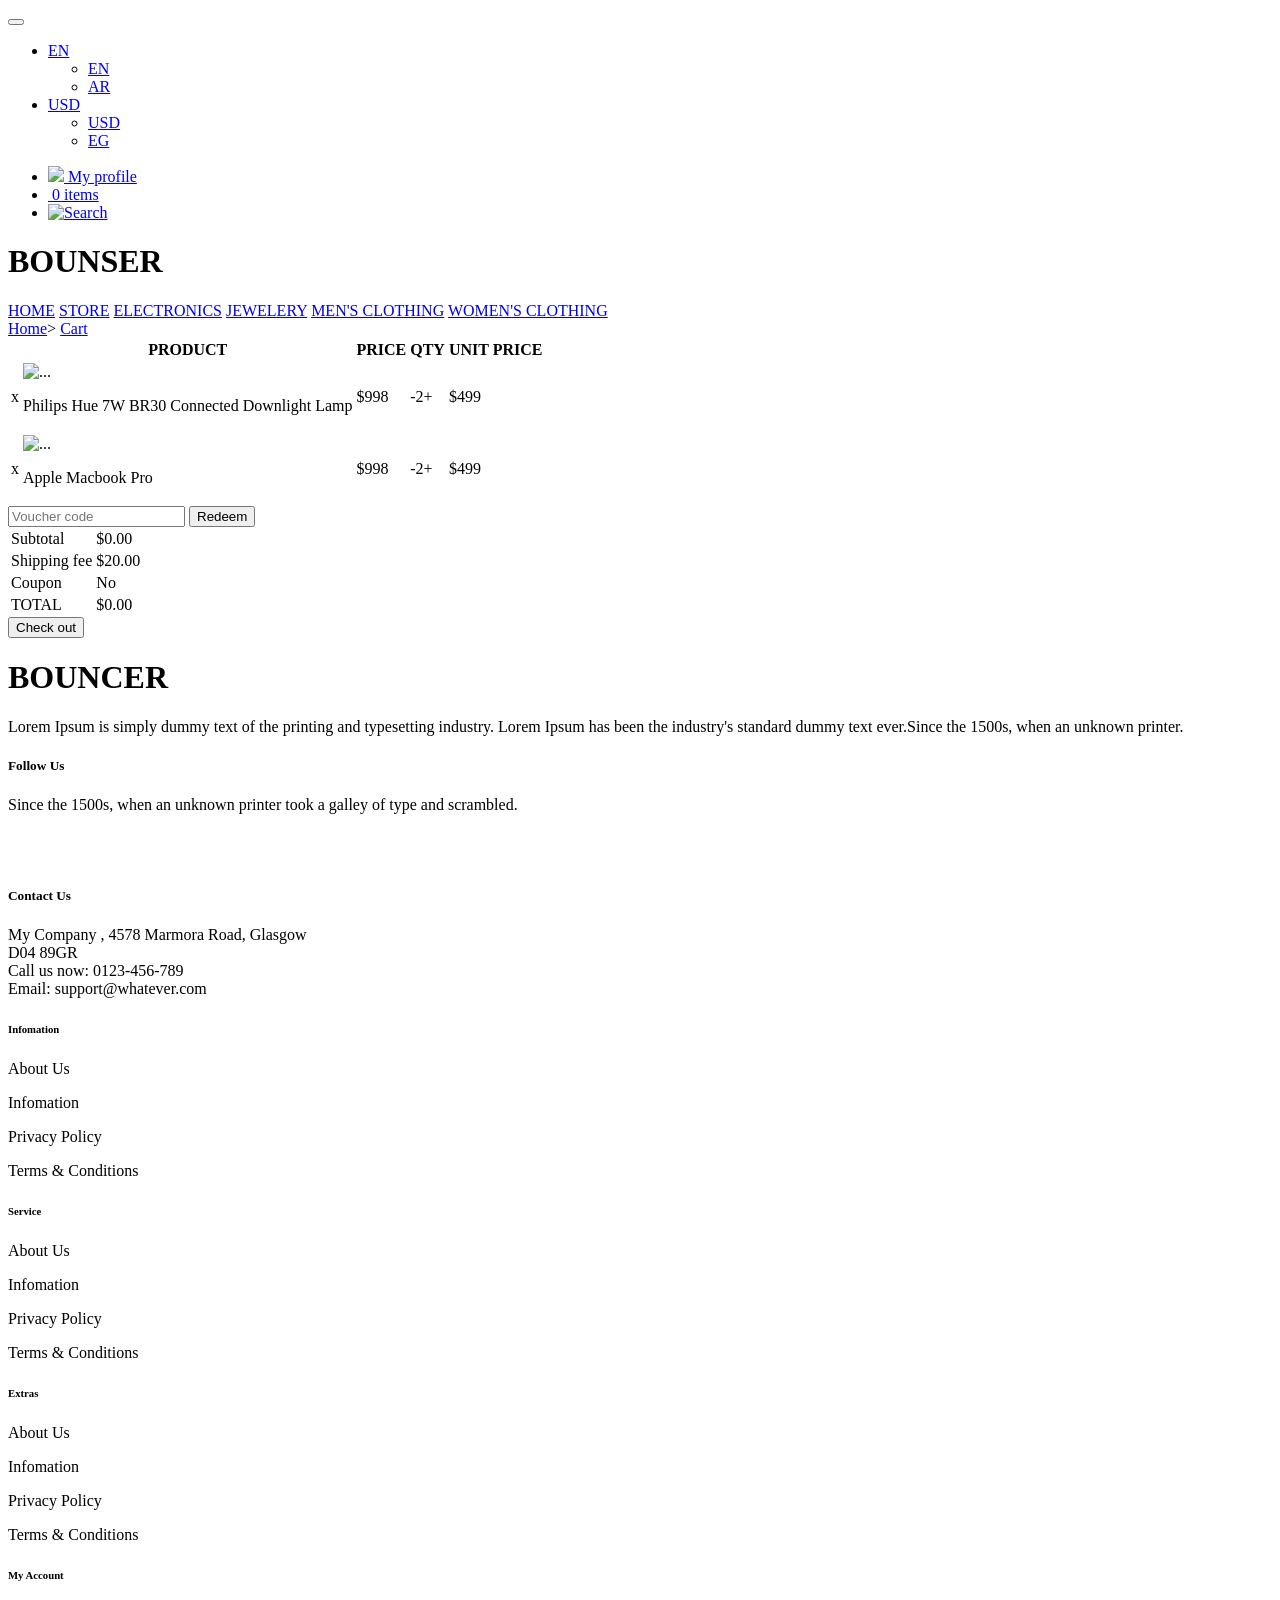
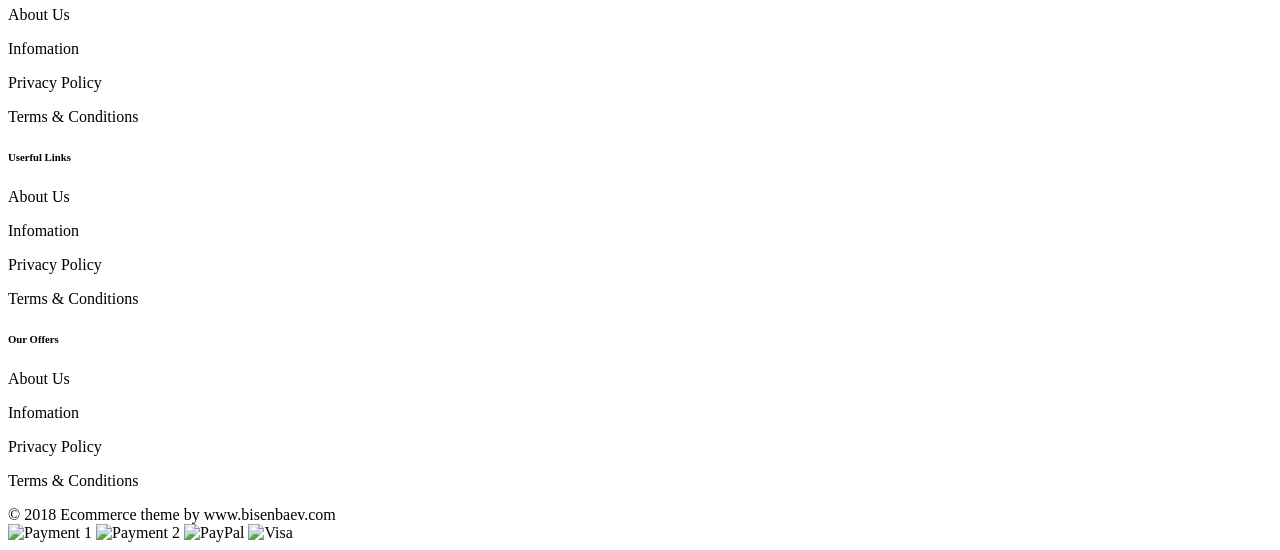
==== cart.html @ e5ea3b51 "Update cart.html" ====
<!DOCTYPE html>
<html lang="en">
  <head>
    <meta charset="UTF-8" />
    <meta name="viewport" content="width=device-width, initial-scale=1.0" />
    <title>cart</title>
    <link rel="stylesheet" href="css/bootstrap.min.css" />
    <link rel="stylesheet" href="js/bootstrap.min.js" />
    <link rel="stylesheet" href="cart.css" />
  </head>
  <body>
    <nav class="navbar navbar-expand-lg navbar-light bg-light">
      <div class="container">
          <button class="navbar-toggler" type="button" data-bs-toggle="collapse" data-bs-target="#navbarSupportedContent" aria-controls="navbarSupportedContent" aria-expanded="false" aria-label="Toggle navigation">
              <span class="navbar-toggler-icon"></span>
          </button>
          <div class="collapse navbar-collapse" id="navbarSupportedContent">
              <ul class="navbar-nav">
                <li class="nav-item dropdown">
                  <a class="nav-link dropdown-toggle" href="#" id="navbarDropdown1" role="button" data-bs-toggle="dropdown" aria-expanded="false">
                      <span id="selected-lang">EN</span>
                  </a>
                  <ul class="dropdown-menu" aria-labelledby="navbarDropdown1">
                      <li><a class="dropdown-item lang-option" href="#" data-value="EN">EN</a></li>
                      <li><a class="dropdown-item lang-option" href="#" data-value="AR">AR</a></li>
                  </ul>
              </li>
              
              <li class="nav-item dropdown">
                  <a class="nav-link dropdown-toggle" href="#" id="navbarDropdown2" role="button" data-bs-toggle="dropdown" aria-expanded="false">
                      <span id="selected-currency">USD</span>
                  </a>
                  <ul class="dropdown-menu" aria-labelledby="navbarDropdown2">
                      <li><a class="dropdown-item currency-option" href="#" data-value="USD">USD</a></li>
                      <li><a class="dropdown-item currency-option" href="#" data-value="EG">EG</a></li>
                  </ul>
              </li>
              
              </ul>
  
              <ul class="navbar-nav ms-auto">
                  <li class="nav-item profile">
                      <a class="nav-link d-flex align-items-center txt" href="#"><img src="assets/profile_close_2.svg"> My profile</a>
                  </li>
                  <li class="nav-item profile">
                    <a class="nav-link cart-link txt" href="#"><img src="assets/bag_3.svg" alt=""><span class="cart-count"> 0 items</span></a>
                </li>
                
                  <li class="nav-item profile">
                    <a class="nav-link" href="#" id="searchIcon">
                        <img src="assets/search-icon.svg" alt="Search">
                    </a>
                  </li>
                
                  <li class="nav-item" id="searchContainer" style="display: none;">
                    <input type="text" id="searchInput" placeholder="Enter product name">
                    <a href="#" id="closeSearch">&times;</a>
                  </li>
                
                
              </ul>
          </div>
      </div>
  </nav>
  
  
        <header>
          <h1>BOUNSER</h1>
          <div>
          <a href="index.html" class="link home-link">HOME</a>
          <a href="products.html"class="link" target="_blank">STORE</a>
          <a href="products.html"class="link">ELECTRONICS</a>
          <a href="products.html"class="link">JEWELERY</a>
          <a href="products.html"class="link">MEN'S CLOTHING</a>
          <a href="products.html"class="link">WOMEN'S CLOTHING</a>
          </div>
        </header>

    <section class="homeAcc">
      <a href="index.html">Home</a><span>></span> <a href="cart.html" class="c">Cart</a>
      <!-- <p>Beat Solo2 on Ear Headphones - Black</p> -->
    </section>

    <section class="cart container">
      <table>
        <tr>
          <td></td>
          <th>PRODUCT</th>
          <th>PRICE</th>
          <th>QTY</th>
          <th>UNIT PRICE</th>
        </tr>
        <tr>
          <td class="x">x</td>
          <td>
            <div class="pro1"><div class="card mb-3">
                <div class="row g-0">
                  <div class="col-md-4">
                    <img src="assets/Rectangle 5.png" class="img-fluid rounded-start" alt="...">
                  </div>
                  <div class="col-md-8">
                    <div class="card-body">
                      <p class="card-text">Philips Hue 7W BR30 Connected Downlight Lamp </p>
                    </div>
                  </div>
                </div>
              </div></div>
          </td>
          <td>$998</td>
          <td class="n"><span class="sp1">-</span>2<span class="sp2">+</span></td>
          <td>$499</td>
        </tr>
        <tr>
          <td class="x">x</td>
          <td>
            <div class="pro1"><div class="card mb-3">
                <div class="row g-0">
                  <div class="col-md-4">
                    <img src="assets/Rectangle 51.png" class="img-fluid rounded-start" alt="...">
                  </div>
                  <div class="col-md-8">
                    <div class="card-body">
                      <p class="card-text">Apple Macbook Pro</p>
                    </div>
                  </div>
                </div>
              </div></div>
          </td>
          <td>$998</td>
          <td><span class="sp1">-</span><span class="num">2</span><span class="sp2">+</span></td>
          <td>$499</td>
        </tr>
 
      </table>
    </section>
    <div class="payment">
        <div class="but">
            <div class="input-group mb-3">
                <input type="text" class="form-control" placeholder="Voucher code" aria-label="Voucher code" aria-describedby="button-addon2">
                <button class="btn btn-outline-secondary" type="button" id="button-addon2">Redeem</button>
            </div>
        </div>
        <div class="py">
          <table class="col1">
              <tr>
                  <td>Subtotal</td>
                  <td id="subtotal-price">$0.00</td>
              </tr>
              <tr>
                  <td>Shipping fee</td>
                  <td id="shipping">$20.00</td>
              </tr>
              <tr>
                  <td>Coupon</td>
                  <td id="coupon">No</td>
              </tr>
              <tr>
                  <td class="last">TOTAL</td>
                  <td class="last" id="total-price">$0.00</td>
              </tr>  
          </table>         
      </div>
      
        
    </div>
    <button class="check">Check out</button>
    </div>
    </section>
    <footer>
      <div class="container text-center r1">
        <div class="row">
          <div class="col col1">
            <h1>BOUNCER</h1>
            <p>
              Lorem Ipsum is simply dummy text of the printing and typesetting
              industry. Lorem Ipsum has been the industry's standard dummy text
              ever.Since the 1500s, when an unknown printer.
            </p>
          </div>
          <div class="col">
            <h5>Follow Us</h5>
            <p>
              Since the 1500s, when an unknown printer took a galley of type and
              scrambled.
            </p>
            <div class="container text-center ft">
              <div class="row">
                <div class="col">
                  <img src="assets/facebook.svg" alt="" />
                </div>
                <div class="col">
                  <img src="assets/twitter.svg" alt="" />
                </div>
              </div>
            </div>
          </div>
          <div class="col">
            <h5>Contact Us</h5>
            <p>
              My Company , 4578 Marmora Road, Glasgow <br />
              D04 89GR <br />
              Call us now: 0123-456-789 <br />
              Email: support@whatever.com
            </p>
          </div>
        </div>
      </div>
      <div class="container text-center r2">
        <div class="row">
          <div class="col">
            <h6>Infomation</h6>
            <p>About Us</p>
            <p>Infomation</p>
            <p>Privacy Policy</p>
            <p>Terms & Conditions</p>
          </div>
          <div class="col">
            <h6>Service</h6>
            <p>About Us</p>
            <p>Infomation</p>
            <p>Privacy Policy</p>
            <p>Terms & Conditions</p>
          </div>
          <div class="col">
            <h6>Extras</h6>
            <p>About Us</p>
            <p>Infomation</p>
            <p>Privacy Policy</p>
            <p>Terms & Conditions</p>
          </div>
          <div class="col">
            <h6>My Account</h6>
            <p>About Us</p>
            <p>Infomation</p>
            <p>Privacy Policy</p>
            <p>Terms & Conditions</p>
          </div>
          <div class="col">
            <h6>Userful Links</h6>
            <p>About Us</p>
            <p>Infomation</p>
            <p>Privacy Policy</p>
            <p>Terms & Conditions</p>
          </div>
          <div class="col">
            <h6>Our Offers</h6>
            <p>About Us</p>
            <p>Infomation</p>
            <p>Privacy Policy</p>
            <p>Terms & Conditions</p>
          </div>
        </div>
      </div>
    </footer>
    <div class="container text-center pay">
      <div class="row">
        <div class="col">
          <span class="eco">© 2018 Ecommerce theme by www.bisenbaev.com</span>
        </div>
        <div class="col"></div>
        <div class="col">
          <div class="payment-icons">
            <img src="assets/Group 32.svg" alt="Payment 1" />
            <img src="assets/Group 19.svg" alt="Payment 2" />
            <img src="assets/Paypal.svg" alt="PayPal" />
            <img src="assets/visa.png" alt="Visa" />
          </div>
        </div>
      </div>
    </div>
    <script src="cart.js"></script>
    <script src="js/bootstrap.bundle.min.js"></script>
  </body>
</html>
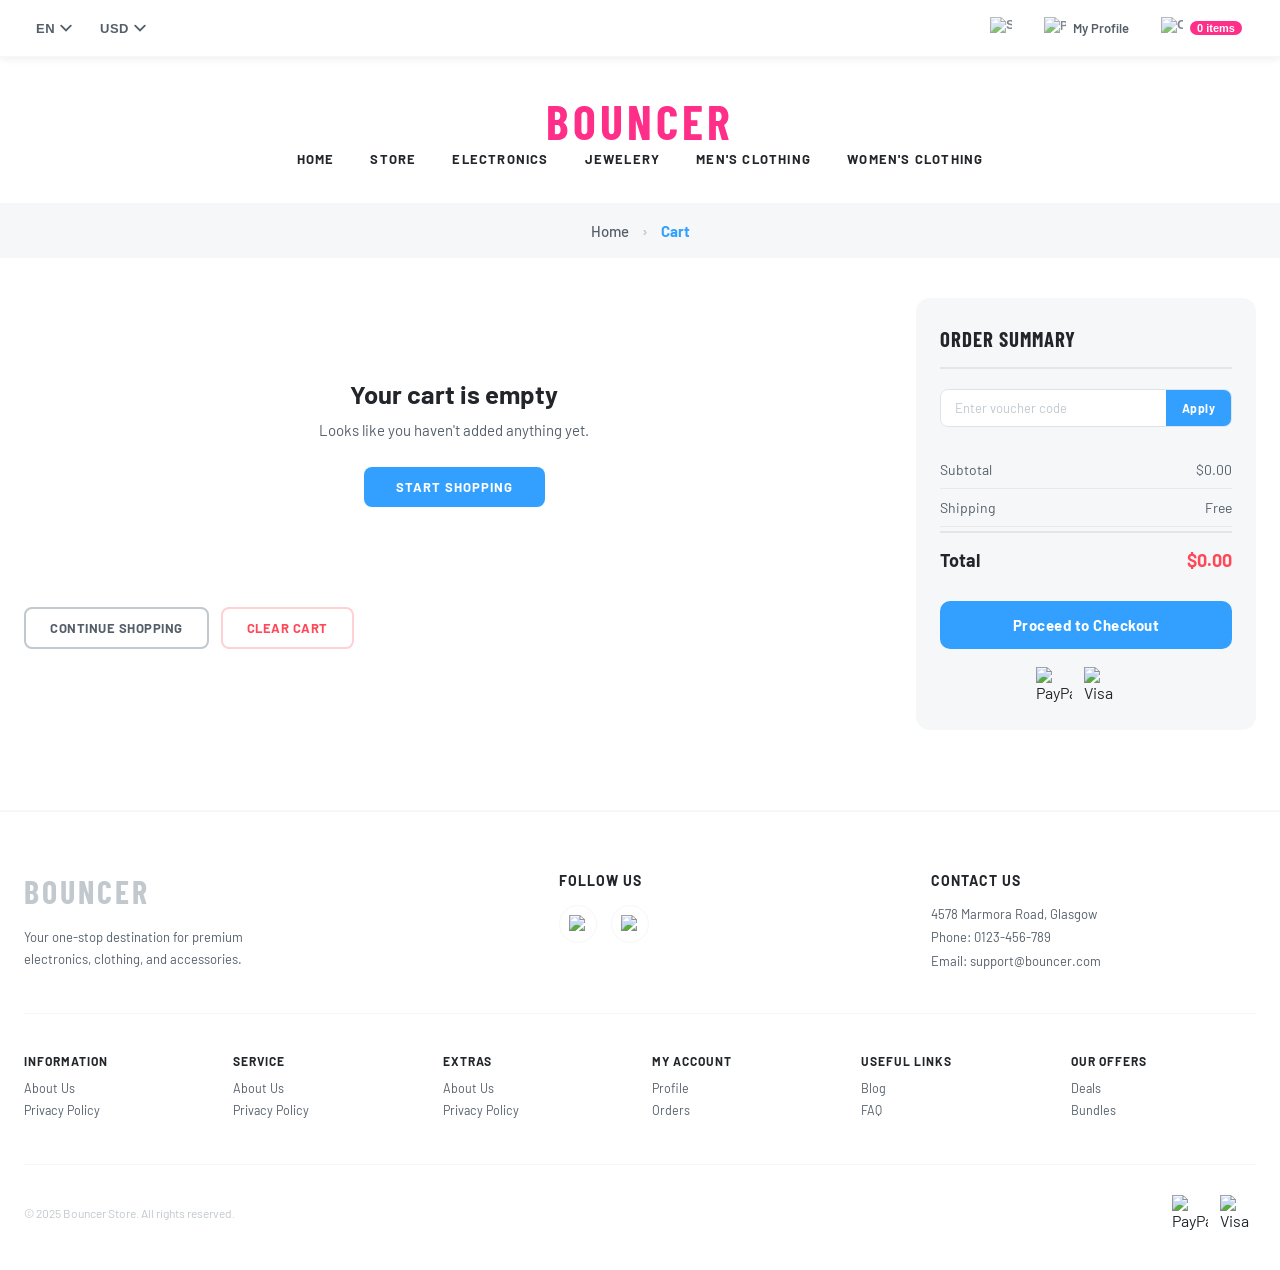
==== commit 2b74cc7a: "Add files via upload" ====
--- a/cart.html
+++ b/cart.html
@@ -1,275 +1,173 @@
-<!DOCTYPE html>
-<html lang="en">
-  <head>
-    <meta charset="UTF-8" />
-    <meta name="viewport" content="width=device-width, initial-scale=1.0" />
-    <title>cart</title>
-    <link rel="stylesheet" href="css/bootstrap.min.css" />
-    <link rel="stylesheet" href="js/bootstrap.min.js" />
-    <link rel="stylesheet" href="cart.css" />
-  </head>
-  <body>
-    <nav class="navbar navbar-expand-lg navbar-light bg-light">
-      <div class="container">
-          <button class="navbar-toggler" type="button" data-bs-toggle="collapse" data-bs-target="#navbarSupportedContent" aria-controls="navbarSupportedContent" aria-expanded="false" aria-label="Toggle navigation">
-              <span class="navbar-toggler-icon"></span>
-          </button>
-          <div class="collapse navbar-collapse" id="navbarSupportedContent">
-              <ul class="navbar-nav">
-                <li class="nav-item dropdown">
-                  <a class="nav-link dropdown-toggle" href="#" id="navbarDropdown1" role="button" data-bs-toggle="dropdown" aria-expanded="false">
-                      <span id="selected-lang">EN</span>
-                  </a>
-                  <ul class="dropdown-menu" aria-labelledby="navbarDropdown1">
-                      <li><a class="dropdown-item lang-option" href="#" data-value="EN">EN</a></li>
-                      <li><a class="dropdown-item lang-option" href="#" data-value="AR">AR</a></li>
-                  </ul>
-              </li>
-              
-              <li class="nav-item dropdown">
-                  <a class="nav-link dropdown-toggle" href="#" id="navbarDropdown2" role="button" data-bs-toggle="dropdown" aria-expanded="false">
-                      <span id="selected-currency">USD</span>
-                  </a>
-                  <ul class="dropdown-menu" aria-labelledby="navbarDropdown2">
-                      <li><a class="dropdown-item currency-option" href="#" data-value="USD">USD</a></li>
-                      <li><a class="dropdown-item currency-option" href="#" data-value="EG">EG</a></li>
-                  </ul>
-              </li>
-              
-              </ul>
-  
-              <ul class="navbar-nav ms-auto">
-                  <li class="nav-item profile">
-                      <a class="nav-link d-flex align-items-center txt" href="#"><img src="assets/profile_close_2.svg"> My profile</a>
-                  </li>
-                  <li class="nav-item profile">
-                    <a class="nav-link cart-link txt" href="#"><img src="assets/bag_3.svg" alt=""><span class="cart-count"> 0 items</span></a>
-                </li>
-                
-                  <li class="nav-item profile">
-                    <a class="nav-link" href="#" id="searchIcon">
-                        <img src="assets/search-icon.svg" alt="Search">
-                    </a>
-                  </li>
-                
-                  <li class="nav-item" id="searchContainer" style="display: none;">
-                    <input type="text" id="searchInput" placeholder="Enter product name">
-                    <a href="#" id="closeSearch">&times;</a>
-                  </li>
-                
-                
-              </ul>
-          </div>
-      </div>
-  </nav>
-  
-  
-        <header>
-          <h1>BOUNSER</h1>
-          <div>
-          <a href="index.html" class="link home-link">HOME</a>
-          <a href="products.html"class="link" target="_blank">STORE</a>
-          <a href="products.html"class="link">ELECTRONICS</a>
-          <a href="products.html"class="link">JEWELERY</a>
-          <a href="products.html"class="link">MEN'S CLOTHING</a>
-          <a href="products.html"class="link">WOMEN'S CLOTHING</a>
-          </div>
-        </header>
-
-    <section class="homeAcc">
-      <a href="index.html">Home</a><span>></span> <a href="cart.html" class="c">Cart</a>
-      <!-- <p>Beat Solo2 on Ear Headphones - Black</p> -->
-    </section>
-
-    <section class="cart container">
-      <table>
-        <tr>
-          <td></td>
-          <th>PRODUCT</th>
-          <th>PRICE</th>
-          <th>QTY</th>
-          <th>UNIT PRICE</th>
-        </tr>
-        <tr>
-          <td class="x">x</td>
-          <td>
-            <div class="pro1"><div class="card mb-3">
-                <div class="row g-0">
-                  <div class="col-md-4">
-                    <img src="assets/Rectangle 5.png" class="img-fluid rounded-start" alt="...">
-                  </div>
-                  <div class="col-md-8">
-                    <div class="card-body">
-                      <p class="card-text">Philips Hue 7W BR30 Connected Downlight Lamp </p>
-                    </div>
-                  </div>
-                </div>
-              </div></div>
-          </td>
-          <td>$998</td>
-          <td class="n"><span class="sp1">-</span>2<span class="sp2">+</span></td>
-          <td>$499</td>
-        </tr>
-        <tr>
-          <td class="x">x</td>
-          <td>
-            <div class="pro1"><div class="card mb-3">
-                <div class="row g-0">
-                  <div class="col-md-4">
-                    <img src="assets/Rectangle 51.png" class="img-fluid rounded-start" alt="...">
-                  </div>
-                  <div class="col-md-8">
-                    <div class="card-body">
-                      <p class="card-text">Apple Macbook Pro</p>
-                    </div>
-                  </div>
-                </div>
-              </div></div>
-          </td>
-          <td>$998</td>
-          <td><span class="sp1">-</span><span class="num">2</span><span class="sp2">+</span></td>
-          <td>$499</td>
-        </tr>
- 
-      </table>
-    </section>
-    <div class="payment">
-        <div class="but">
-            <div class="input-group mb-3">
-                <input type="text" class="form-control" placeholder="Voucher code" aria-label="Voucher code" aria-describedby="button-addon2">
-                <button class="btn btn-outline-secondary" type="button" id="button-addon2">Redeem</button>
-            </div>
-        </div>
-        <div class="py">
-          <table class="col1">
-              <tr>
-                  <td>Subtotal</td>
-                  <td id="subtotal-price">$0.00</td>
-              </tr>
-              <tr>
-                  <td>Shipping fee</td>
-                  <td id="shipping">$20.00</td>
-              </tr>
-              <tr>
-                  <td>Coupon</td>
-                  <td id="coupon">No</td>
-              </tr>
-              <tr>
-                  <td class="last">TOTAL</td>
-                  <td class="last" id="total-price">$0.00</td>
-              </tr>  
-          </table>         
-      </div>
-      
-        
-    </div>
-    <button class="check">Check out</button>
-    </div>
-    </section>
-    <footer>
-      <div class="container text-center r1">
-        <div class="row">
-          <div class="col col1">
-            <h1>BOUNCER</h1>
-            <p>
-              Lorem Ipsum is simply dummy text of the printing and typesetting
-              industry. Lorem Ipsum has been the industry's standard dummy text
-              ever.Since the 1500s, when an unknown printer.
-            </p>
-          </div>
-          <div class="col">
-            <h5>Follow Us</h5>
-            <p>
-              Since the 1500s, when an unknown printer took a galley of type and
-              scrambled.
-            </p>
-            <div class="container text-center ft">
-              <div class="row">
-                <div class="col">
-                  <img src="assets/facebook.svg" alt="" />
-                </div>
-                <div class="col">
-                  <img src="assets/twitter.svg" alt="" />
-                </div>
-              </div>
-            </div>
-          </div>
-          <div class="col">
-            <h5>Contact Us</h5>
-            <p>
-              My Company , 4578 Marmora Road, Glasgow <br />
-              D04 89GR <br />
-              Call us now: 0123-456-789 <br />
-              Email: support@whatever.com
-            </p>
-          </div>
-        </div>
-      </div>
-      <div class="container text-center r2">
-        <div class="row">
-          <div class="col">
-            <h6>Infomation</h6>
-            <p>About Us</p>
-            <p>Infomation</p>
-            <p>Privacy Policy</p>
-            <p>Terms & Conditions</p>
-          </div>
-          <div class="col">
-            <h6>Service</h6>
-            <p>About Us</p>
-            <p>Infomation</p>
-            <p>Privacy Policy</p>
-            <p>Terms & Conditions</p>
-          </div>
-          <div class="col">
-            <h6>Extras</h6>
-            <p>About Us</p>
-            <p>Infomation</p>
-            <p>Privacy Policy</p>
-            <p>Terms & Conditions</p>
-          </div>
-          <div class="col">
-            <h6>My Account</h6>
-            <p>About Us</p>
-            <p>Infomation</p>
-            <p>Privacy Policy</p>
-            <p>Terms & Conditions</p>
-          </div>
-          <div class="col">
-            <h6>Userful Links</h6>
-            <p>About Us</p>
-            <p>Infomation</p>
-            <p>Privacy Policy</p>
-            <p>Terms & Conditions</p>
-          </div>
-          <div class="col">
-            <h6>Our Offers</h6>
-            <p>About Us</p>
-            <p>Infomation</p>
-            <p>Privacy Policy</p>
-            <p>Terms & Conditions</p>
-          </div>
-        </div>
-      </div>
-    </footer>
-    <div class="container text-center pay">
-      <div class="row">
-        <div class="col">
-          <span class="eco">© 2018 Ecommerce theme by www.bisenbaev.com</span>
-        </div>
-        <div class="col"></div>
-        <div class="col">
-          <div class="payment-icons">
-            <img src="assets/Group 32.svg" alt="Payment 1" />
-            <img src="assets/Group 19.svg" alt="Payment 2" />
-            <img src="assets/Paypal.svg" alt="PayPal" />
-            <img src="assets/visa.png" alt="Visa" />
-          </div>
-        </div>
-      </div>
-    </div>
-    <script src="cart.js"></script>
-    <script src="js/bootstrap.bundle.min.js"></script>
-  </body>
-</html>
-
+<!DOCTYPE html>
+<html lang="en">
+<head>
+  <meta charset="UTF-8">
+  <meta name="viewport" content="width=device-width, initial-scale=1.0">
+  <title>Cart — Bouncer</title>
+  <link rel="stylesheet" href="css/bootstrap.min.css">
+  <link rel="stylesheet" href="shared.css">
+  <link rel="stylesheet" href="cart.css">
+</head>
+<body>
+
+<!-- TOP NAV -->
+<nav class="top-nav">
+  <div class="container">
+    <div class="nav-utils">
+      <div class="nav-dropdown">
+        <button class="nav-dropdown-toggle">
+          <span id="selected-lang">EN</span>
+          <svg viewBox="0 0 10 6" fill="none"><path d="M1 1l4 4 4-4" stroke="currentColor" stroke-width="1.5" stroke-linecap="round"/></svg>
+        </button>
+        <div class="nav-dropdown-menu">
+          <a href="#" class="lang-option" data-value="EN">EN</a>
+          <a href="#" class="lang-option" data-value="AR">AR</a>
+        </div>
+      </div>
+      <div class="nav-dropdown">
+        <button class="nav-dropdown-toggle">
+          <span id="selected-currency">USD</span>
+          <svg viewBox="0 0 10 6" fill="none"><path d="M1 1l4 4 4-4" stroke="currentColor" stroke-width="1.5" stroke-linecap="round"/></svg>
+        </button>
+        <div class="nav-dropdown-menu">
+          <a href="#" class="currency-option" data-value="USD">USD</a>
+          <a href="#" class="currency-option" data-value="EGP">EGP</a>
+        </div>
+      </div>
+    </div>
+    <div class="nav-actions">
+      <div class="nav-search-wrap" id="navSearchWrap">
+        <input type="text" id="navSearchInput" placeholder="Search products..." autocomplete="off">
+        <button class="nav-search-close" id="navSearchClose">&times;</button>
+      </div>
+      <button class="nav-action-btn" id="searchToggleBtn"><img src="assets/search-icon.svg" alt="Search"></button>
+      <a href="#" class="nav-action-btn"><img src="assets/profile_close_2.svg" alt="Profile"><span>My Profile</span></a>
+      <button class="nav-action-btn cart-nav-btn"><img src="assets/bag_3.svg" alt="Cart"><span class="cart-badge">0 items</span></button>
+    </div>
+    <button class="nav-hamburger" id="navHamburger"><span></span><span></span><span></span></button>
+  </div>
+  <div id="navMobilePanel" class="nav-mobile-menu">
+    <button class="nav-action-btn cart-nav-btn" style="width:100%;justify-content:flex-start;padding:12px 16px;">
+      <img src="assets/bag_3.svg" alt=""><span class="cart-badge">0 items</span>
+    </button>
+  </div>
+</nav>
+
+<!-- HEADER -->
+<header class="main-header">
+  <a href="HomePage.html" class="brand-title">BOUNCER</a>
+  <nav class="main-nav">
+    <a href="HomePage.html" class="main-nav-link">Home</a>
+    <a href="products.html?category=all" class="main-nav-link">Store</a>
+    <a href="products.html?category=electronics" class="main-nav-link">Electronics</a>
+    <a href="products.html?category=jewelery" class="main-nav-link">Jewelery</a>
+    <a href="products.html?category=men's clothing" class="main-nav-link">Men's Clothing</a>
+    <a href="products.html?category=women's clothing" class="main-nav-link">Women's Clothing</a>
+  </nav>
+</header>
+
+<!-- BREADCRUMB -->
+<div class="breadcrumb-bar">
+  <a href="HomePage.html">Home</a>
+  <span class="sep">&rsaquo;</span>
+  <span class="current">Cart</span>
+</div>
+
+<!-- CART CONTENT -->
+<div class="cart-page-layout">
+
+  <!-- Cart Table -->
+  <div class="cart-main">
+    <div id="cartBody">
+      <!-- JS rendered -->
+    </div>
+
+    <div class="cart-actions">
+      <a href="products.html?category=all" class="btn-continue">Continue Shopping</a>
+      <button class="btn-clear" id="clearCartBtn">Clear Cart</button>
+    </div>
+  </div>
+
+  <!-- Summary panel -->
+  <aside class="cart-summary">
+    <h3>Order Summary</h3>
+
+    <div class="coupon-row">
+      <input type="text" id="couponInput" placeholder="Enter voucher code">
+      <button id="applyVoucher">Apply</button>
+    </div>
+
+    <div class="summary-rows">
+      <div class="summary-row">
+        <span>Subtotal</span>
+        <span id="subtotalEl">$0.00</span>
+      </div>
+      <div class="summary-row">
+        <span>Shipping</span>
+        <span id="shippingEl">$20.00</span>
+      </div>
+      <div class="summary-row" id="discountRow" style="display:none;">
+        <span>Discount</span>
+        <span id="discountEl" style="color:var(--success)">-$0.00</span>
+      </div>
+      <div class="summary-row total-row">
+        <span>Total</span>
+        <span id="totalEl">$0.00</span>
+      </div>
+    </div>
+
+    <button class="btn-checkout" id="checkoutBtn">Proceed to Checkout</button>
+
+    <div class="payment-icons" style="justify-content:flex-start;margin-top:18px;">
+      <img src="assets/Group 32.svg" alt="">
+      <img src="assets/Group 19.svg" alt="">
+      <img src="assets/Paypal.svg" alt="PayPal">
+      <img src="assets/visa.png" alt="Visa">
+    </div>
+  </aside>
+
+</div>
+
+<!-- FOOTER -->
+<footer>
+  <div class="footer-inner">
+    <div class="footer-top">
+      <div class="footer-brand">
+        <h2>BOUNCER</h2>
+        <p>Your one-stop destination for premium electronics, clothing, and accessories.</p>
+      </div>
+      <div class="footer-col">
+        <h5>Follow Us</h5>
+        <div class="footer-social">
+          <a href="#"><img src="assets/facebook.svg" alt="Facebook"></a>
+          <a href="#"><img src="assets/twitter.svg" alt="Twitter"></a>
+        </div>
+      </div>
+      <div class="footer-col">
+        <h5>Contact Us</h5>
+        <p>4578 Marmora Road, Glasgow<br>Phone: 0123-456-789<br>Email: support@bouncer.com</p>
+      </div>
+    </div>
+    <div class="footer-links">
+      <div class="footer-links-col"><h6>Information</h6><p>About Us</p><p>Privacy Policy</p></div>
+      <div class="footer-links-col"><h6>Service</h6><p>About Us</p><p>Privacy Policy</p></div>
+      <div class="footer-links-col"><h6>Extras</h6><p>About Us</p><p>Privacy Policy</p></div>
+      <div class="footer-links-col"><h6>My Account</h6><p>Profile</p><p>Orders</p></div>
+      <div class="footer-links-col"><h6>Useful Links</h6><p>Blog</p><p>FAQ</p></div>
+      <div class="footer-links-col"><h6>Our Offers</h6><p>Deals</p><p>Bundles</p></div>
+    </div>
+    <div class="footer-bottom">
+      <span class="footer-copy">© 2025 Bouncer Store. All rights reserved.</span>
+      <div class="payment-icons">
+        <img src="assets/Group 32.svg" alt=""><img src="assets/Group 19.svg" alt="">
+        <img src="assets/Paypal.svg" alt="PayPal"><img src="assets/visa.png" alt="Visa">
+      </div>
+    </div>
+  </div>
+</footer>
+
+<script src="shared.js"></script>
+<script src="cart.js"></script>
+<script src="js/bootstrap.bundle.min.js"></script>
+</body>
+</html>
--- a/shared.css
+++ b/shared.css
@@ -0,0 +1,813 @@
+/* ============================================================
+   BOUNCER — Shared Design System
+   ============================================================ */
+
+@import url('https://fonts.googleapis.com/css2?family=Barlow:wght@300;400;500;600;700&family=Barlow+Condensed:wght@400;600;700&display=swap');
+
+/* ---- Variables ---- */
+:root {
+  --brand:        #ff2e88;
+  --accent:       #33A0FF;
+  --accent-dark:  #0077d9;
+  --text-dark:    #22262A;
+  --text-mid:     #555f6a;
+  --text-light:   #C1C8CE;
+  --bg-light:     #F6F7F8;
+  --bg-white:     #ffffff;
+  --danger:       #FF4858;
+  --success:      #22c55e;
+  --shadow-sm:    0 2px 8px rgba(0,0,0,.07);
+  --shadow-md:    0 6px 24px rgba(0,0,0,.10);
+  --radius:       10px;
+  --transition:   0.25s ease;
+}
+
+/* ---- Reset & Base ---- */
+*, *::before, *::after { box-sizing: border-box; margin: 0; padding: 0; }
+
+html { scroll-behavior: smooth; }
+
+body {
+  font-family: 'Barlow', sans-serif;
+  font-size: 16px;
+  color: var(--text-dark);
+  background: var(--bg-white);
+  -webkit-font-smoothing: antialiased;
+}
+
+img { max-width: 100%; display: block; }
+
+a { text-decoration: none; color: inherit; }
+
+/* ============================================================
+   TOP NAV (utility bar)
+   ============================================================ */
+.top-nav {
+  background: var(--bg-white);
+  border-bottom: 1px solid var(--bg-light);
+  padding: 0 0;
+  position: sticky;
+  top: 0;
+  z-index: 900;
+  box-shadow: var(--shadow-sm);
+}
+
+.top-nav .container {
+  display: flex;
+  align-items: center;
+  justify-content: space-between;
+  height: 56px;
+  padding: 0 24px;
+  max-width: 1400px;
+  margin: 0 auto;
+}
+
+/* Utility left: lang + currency */
+.nav-utils {
+  display: flex;
+  align-items: center;
+  gap: 4px;
+}
+
+.nav-utils .nav-dropdown {
+  position: relative;
+}
+
+.nav-utils .nav-dropdown-toggle {
+  display: flex;
+  align-items: center;
+  gap: 5px;
+  padding: 6px 12px;
+  font-size: 13px;
+  font-weight: 600;
+  color: var(--text-mid);
+  cursor: pointer;
+  border: none;
+  background: none;
+  border-radius: 6px;
+  transition: background var(--transition), color var(--transition);
+  letter-spacing: .5px;
+}
+
+.nav-utils .nav-dropdown-toggle:hover {
+  background: var(--bg-light);
+  color: var(--accent);
+}
+
+.nav-utils .nav-dropdown-toggle svg {
+  width: 12px; height: 12px;
+  transition: transform var(--transition);
+}
+
+.nav-utils .nav-dropdown:hover .nav-dropdown-toggle svg { transform: rotate(180deg); }
+
+.nav-dropdown-menu {
+  position: absolute;
+  top: calc(100% + 6px);
+  left: 0;
+  background: var(--bg-white);
+  border: 1px solid #eee;
+  border-radius: var(--radius);
+  box-shadow: var(--shadow-md);
+  min-width: 80px;
+  opacity: 0;
+  visibility: hidden;
+  transform: translateY(-6px);
+  transition: opacity var(--transition), transform var(--transition), visibility var(--transition);
+  overflow: hidden;
+  z-index: 9999;
+}
+
+.nav-utils .nav-dropdown:hover .nav-dropdown-menu {
+  opacity: 1;
+  visibility: visible;
+  transform: translateY(0);
+}
+
+.nav-dropdown-menu a {
+  display: block;
+  padding: 9px 16px;
+  font-size: 13px;
+  font-weight: 600;
+  color: var(--text-mid);
+  transition: background var(--transition), color var(--transition);
+}
+
+.nav-dropdown-menu a:hover {
+  background: var(--bg-light);
+  color: var(--accent);
+}
+
+/* Nav right: icons */
+.nav-actions {
+  display: flex;
+  align-items: center;
+  gap: 4px;
+}
+
+.nav-action-btn {
+  display: flex;
+  align-items: center;
+  gap: 7px;
+  padding: 6px 14px;
+  font-size: 13px;
+  font-weight: 600;
+  color: var(--text-mid);
+  border-radius: 6px;
+  border: none;
+  background: none;
+  cursor: pointer;
+  transition: background var(--transition), color var(--transition);
+  white-space: nowrap;
+}
+
+.nav-action-btn img {
+  width: 22px; height: 22px;
+  opacity: .75;
+  transition: opacity var(--transition), filter var(--transition);
+}
+
+.nav-action-btn:hover {
+  color: var(--accent);
+  background: var(--bg-light);
+}
+
+.nav-action-btn:hover img {
+  opacity: 1;
+  filter: brightness(0) saturate(100%) invert(31%) sepia(98%) saturate(2027%) hue-rotate(209deg) brightness(91%) contrast(92%);
+}
+
+.cart-badge {
+  background: var(--brand);
+  color: white;
+  border-radius: 20px;
+  padding: 1px 7px;
+  font-size: 11px;
+  font-weight: 700;
+  min-width: 20px;
+  text-align: center;
+}
+
+/* Search in nav */
+.nav-search-wrap {
+  display: none;
+  align-items: center;
+  gap: 8px;
+  animation: fadeIn .2s ease;
+}
+
+.nav-search-wrap.active { display: flex; }
+
+.nav-search-wrap input {
+  border: none;
+  border-bottom: 2px solid var(--accent);
+  outline: none;
+  font-size: 14px;
+  font-family: inherit;
+  color: var(--text-dark);
+  background: transparent;
+  width: 180px;
+  padding: 4px 2px;
+  transition: width var(--transition);
+}
+
+.nav-search-wrap input::placeholder { color: var(--text-light); }
+
+.nav-search-close {
+  font-size: 22px;
+  line-height: 1;
+  color: var(--text-mid);
+  cursor: pointer;
+  transition: color var(--transition);
+  background: none;
+  border: none;
+  padding: 0 4px;
+}
+
+.nav-search-close:hover { color: var(--danger); }
+
+/* Mobile hamburger */
+.nav-hamburger {
+  display: none;
+  flex-direction: column;
+  gap: 5px;
+  cursor: pointer;
+  padding: 6px;
+  border: none;
+  background: none;
+}
+
+.nav-hamburger span {
+  display: block;
+  width: 24px; height: 2px;
+  background: var(--text-dark);
+  border-radius: 2px;
+  transition: transform var(--transition), opacity var(--transition);
+}
+
+.nav-hamburger.open span:nth-child(1) { transform: translateY(7px) rotate(45deg); }
+.nav-hamburger.open span:nth-child(2) { opacity: 0; }
+.nav-hamburger.open span:nth-child(3) { transform: translateY(-7px) rotate(-45deg); }
+
+/* Mobile nav dropdown */
+.nav-mobile-menu {
+  display: none;
+  flex-direction: column;
+  background: var(--bg-white);
+  border-top: 1px solid var(--bg-light);
+  padding: 12px 0 16px;
+}
+
+.nav-mobile-menu.open { display: flex; }
+
+.nav-mobile-menu .nav-action-btn,
+.nav-mobile-menu .nav-dropdown-toggle {
+  width: 100%;
+  justify-content: flex-start;
+  padding: 10px 24px;
+  font-size: 14px;
+  border-radius: 0;
+}
+
+/* ============================================================
+   MAIN HEADER (brand + nav)
+   ============================================================ */
+.main-header {
+  text-align: center;
+  padding: 40px 24px 30px;
+  background: var(--bg-white);
+}
+
+.brand-title {
+  font-family: 'Barlow Condensed', sans-serif;
+  font-size: 3rem;
+  font-weight: 700;
+  color: var(--brand);
+  letter-spacing: 4px;
+  text-transform: uppercase;
+  line-height: 1;
+  margin-bottom: 24px;
+  transition: letter-spacing var(--transition);
+}
+
+.main-nav {
+  display: flex;
+  justify-content: center;
+  align-items: center;
+  gap: 8px;
+  flex-wrap: wrap;
+}
+
+.main-nav-link {
+  padding: 6px 14px;
+  font-size: 13px;
+  font-weight: 700;
+  letter-spacing: 1.2px;
+  text-transform: uppercase;
+  color: var(--text-dark);
+  border-radius: 6px;
+  position: relative;
+  transition: color var(--transition), background var(--transition);
+}
+
+.main-nav-link::after {
+  content: '';
+  position: absolute;
+  left: 50%;
+  bottom: 0;
+  width: 0;
+  height: 2px;
+  background: var(--accent);
+  transform: translateX(-50%);
+  transition: width var(--transition);
+}
+
+.main-nav-link:hover,
+.main-nav-link.active {
+  color: var(--accent);
+}
+
+.main-nav-link:hover::after,
+.main-nav-link.active::after {
+  width: calc(100% - 28px);
+}
+
+/* ============================================================
+   BREADCRUMB
+   ============================================================ */
+.breadcrumb-bar {
+  background: var(--bg-light);
+  padding: 18px 24px;
+  text-align: center;
+  margin: 0 0 40px;
+}
+
+.breadcrumb-bar a {
+  font-size: 15px;
+  font-weight: 500;
+  color: var(--text-mid);
+  transition: color var(--transition);
+}
+
+.breadcrumb-bar a:hover { color: var(--accent); }
+
+.breadcrumb-bar .sep {
+  margin: 0 10px;
+  color: var(--text-light);
+  font-weight: 600;
+}
+
+.breadcrumb-bar .current {
+  font-size: 15px;
+  font-weight: 700;
+  color: var(--accent);
+}
+
+/* ============================================================
+   FOOTER
+   ============================================================ */
+footer {
+  border-top: 2px solid var(--bg-light);
+  padding: 60px 0 40px;
+  margin-top: 80px;
+}
+
+.footer-inner {
+  max-width: 1400px;
+  margin: 0 auto;
+  padding: 0 24px;
+}
+
+.footer-top {
+  display: grid;
+  grid-template-columns: 1.5fr 1fr 1fr;
+  gap: 48px;
+  padding-bottom: 40px;
+  border-bottom: 1px solid var(--bg-light);
+  margin-bottom: 40px;
+}
+
+.footer-brand h2 {
+  font-family: 'Barlow Condensed', sans-serif;
+  font-size: 2rem;
+  font-weight: 700;
+  color: var(--text-light);
+  letter-spacing: 3px;
+  margin-bottom: 16px;
+}
+
+.footer-brand p {
+  font-size: 13px;
+  color: var(--text-mid);
+  line-height: 1.7;
+  max-width: 280px;
+}
+
+.footer-col h5 {
+  font-size: 14px;
+  font-weight: 700;
+  letter-spacing: 1px;
+  text-transform: uppercase;
+  color: var(--text-dark);
+  margin-bottom: 14px;
+}
+
+.footer-col p {
+  font-size: 13px;
+  color: var(--text-mid);
+  line-height: 1.8;
+}
+
+.footer-social {
+  display: flex;
+  gap: 14px;
+  margin-top: 16px;
+}
+
+.footer-social a {
+  display: flex;
+  align-items: center;
+  justify-content: center;
+  width: 38px; height: 38px;
+  border: 1.5px solid var(--bg-light);
+  border-radius: 50%;
+  transition: border-color var(--transition), background var(--transition), transform var(--transition);
+}
+
+.footer-social a:hover {
+  border-color: var(--accent);
+  background: var(--accent);
+  transform: translateY(-2px);
+}
+
+.footer-social a:hover img { filter: brightness(0) invert(1); }
+.footer-social img { width: 18px; height: 18px; }
+
+.footer-links {
+  display: grid;
+  grid-template-columns: repeat(6, 1fr);
+  gap: 24px;
+  padding-bottom: 40px;
+  border-bottom: 1px solid var(--bg-light);
+  margin-bottom: 30px;
+}
+
+.footer-links-col h6 {
+  font-size: 12px;
+  font-weight: 700;
+  text-transform: uppercase;
+  letter-spacing: 1px;
+  color: var(--text-dark);
+  margin-bottom: 12px;
+}
+
+.footer-links-col p {
+  font-size: 12.5px;
+  color: var(--text-mid);
+  margin-bottom: 6px;
+  cursor: pointer;
+  transition: color var(--transition);
+}
+
+.footer-links-col p:hover { color: var(--accent); }
+
+.footer-bottom {
+  display: flex;
+  align-items: center;
+  justify-content: space-between;
+  flex-wrap: wrap;
+  gap: 16px;
+}
+
+.footer-copy {
+  font-size: 12px;
+  color: var(--text-light);
+}
+
+.payment-icons {
+  display: flex;
+  align-items: center;
+  gap: 12px;
+}
+
+.payment-icons img { width: 36px; height: auto; }
+
+/* ============================================================
+   PRODUCT CARD — shared component
+   ============================================================ */
+.product-card {
+  border: 2px solid var(--bg-light);
+  border-radius: var(--radius);
+  overflow: hidden;
+  background: var(--bg-white);
+  transition: border-color var(--transition), box-shadow var(--transition), transform var(--transition);
+  display: flex;
+  flex-direction: column;
+  height: 100%;
+}
+
+.product-card:hover {
+  border-color: #dde3ea;
+  box-shadow: var(--shadow-md);
+  transform: translateY(-3px);
+}
+
+.product-card-img-wrap {
+  position: relative;
+  background: var(--bg-light);
+  aspect-ratio: 1;
+  overflow: hidden;
+  display: flex;
+  align-items: center;
+  justify-content: center;
+  padding: 16px;
+}
+
+.product-card-img-wrap img {
+  width: 100%;
+  height: 100%;
+  object-fit: contain;
+  transition: transform .4s ease;
+}
+
+.product-card:hover .product-card-img-wrap img { transform: scale(1.04); }
+
+.product-card-overlay {
+  position: absolute;
+  inset: 0;
+  background: rgba(255,255,255,.75);
+  display: flex;
+  align-items: center;
+  justify-content: center;
+  gap: 12px;
+  opacity: 0;
+  transition: opacity var(--transition);
+}
+
+.product-card:hover .product-card-overlay { opacity: 1; }
+
+.icon-btn {
+  width: 42px; height: 42px;
+  border-radius: 50%;
+  border: 2px solid var(--accent);
+  background: white;
+  display: flex;
+  align-items: center;
+  justify-content: center;
+  cursor: pointer;
+  transition: background var(--transition), border-color var(--transition), transform var(--transition);
+}
+
+.icon-btn img { width: 20px; height: 20px; }
+
+.icon-btn:hover {
+  background: var(--accent);
+  transform: scale(1.1);
+}
+
+.icon-btn:hover img { filter: brightness(0) invert(1); }
+
+.icon-btn.wishlisted {
+  background: var(--brand);
+  border-color: var(--brand);
+}
+
+.icon-btn.wishlisted img { filter: brightness(0) invert(1); }
+
+.product-card-badge {
+  position: absolute;
+  top: 10px;
+  left: 10px;
+  background: var(--danger);
+  color: white;
+  font-size: 10px;
+  font-weight: 700;
+  letter-spacing: .5px;
+  padding: 3px 8px;
+  border-radius: 20px;
+  text-transform: uppercase;
+}
+
+.product-card-body {
+  padding: 14px 16px 16px;
+  border-top: 1px solid var(--bg-light);
+  display: flex;
+  flex-direction: column;
+  gap: 6px;
+  flex: 1;
+}
+
+.product-card-title {
+  font-size: 13px;
+  font-weight: 600;
+  color: var(--text-dark);
+  line-height: 1.4;
+  overflow: hidden;
+  display: -webkit-box;
+  -webkit-line-clamp: 2;
+  -webkit-box-orient: vertical;
+  min-height: 36px;
+  transition: color var(--transition);
+}
+
+.product-card-title:hover { color: var(--accent); }
+
+.product-card-rating {
+  display: flex;
+  align-items: center;
+  gap: 4px;
+}
+
+.stars { color: #f59e0b; font-size: 12px; letter-spacing: 1px; }
+.rating-count { font-size: 11px; color: var(--text-light); }
+
+.product-card-price {
+  display: flex;
+  align-items: center;
+  gap: 8px;
+  margin-top: auto;
+  padding-top: 8px;
+}
+
+.price-now {
+  font-size: 17px;
+  font-weight: 700;
+  color: var(--danger);
+}
+
+.price-old {
+  font-size: 13px;
+  color: var(--text-light);
+  text-decoration: line-through;
+}
+
+/* Loading skeleton */
+.skeleton {
+  background: linear-gradient(90deg, var(--bg-light) 25%, #e9ecef 50%, var(--bg-light) 75%);
+  background-size: 400% 100%;
+  animation: shimmer 1.4s ease infinite;
+  border-radius: 6px;
+}
+
+@keyframes shimmer {
+  0% { background-position: 200% 0; }
+  100% { background-position: -200% 0; }
+}
+
+/* Toast notification */
+.toast-container {
+  position: fixed;
+  bottom: 24px;
+  right: 24px;
+  z-index: 9999;
+  display: flex;
+  flex-direction: column;
+  gap: 10px;
+  pointer-events: none;
+}
+
+.toast {
+  background: var(--text-dark);
+  color: white;
+  padding: 12px 20px;
+  border-radius: var(--radius);
+  font-size: 13px;
+  font-weight: 600;
+  box-shadow: var(--shadow-md);
+  animation: toastIn .3s ease, toastOut .3s ease 2.7s forwards;
+  pointer-events: all;
+  max-width: 280px;
+  display: flex;
+  align-items: center;
+  gap: 10px;
+}
+
+.toast.success { background: var(--success); }
+.toast.error { background: var(--danger); }
+
+@keyframes toastIn {
+  from { opacity: 0; transform: translateX(20px); }
+  to   { opacity: 1; transform: translateX(0); }
+}
+
+@keyframes toastOut {
+  from { opacity: 1; transform: translateX(0); }
+  to   { opacity: 0; transform: translateX(20px); }
+}
+
+@keyframes fadeIn {
+  from { opacity: 0; }
+  to   { opacity: 1; }
+}
+
+/* Category filter tabs */
+.filter-tabs {
+  display: flex;
+  align-items: center;
+  justify-content: center;
+  gap: 6px;
+  flex-wrap: wrap;
+  padding: 8px 0 24px;
+}
+
+.filter-tab {
+  padding: 8px 20px;
+  border: 2px solid var(--bg-light);
+  border-radius: 30px;
+  font-size: 13px;
+  font-weight: 600;
+  color: var(--text-mid);
+  cursor: pointer;
+  background: none;
+  transition: all var(--transition);
+}
+
+.filter-tab:hover {
+  border-color: var(--accent);
+  color: var(--accent);
+}
+
+.filter-tab.active {
+  background: var(--accent);
+  border-color: var(--accent);
+  color: white;
+}
+
+/* Section headings */
+.section-title {
+  font-family: 'Barlow Condensed', sans-serif;
+  font-size: 2rem;
+  font-weight: 700;
+  text-align: center;
+  letter-spacing: 2px;
+  text-transform: uppercase;
+  color: var(--text-dark);
+  margin-bottom: 8px;
+}
+
+.section-subtitle {
+  text-align: center;
+  color: var(--text-mid);
+  font-size: 14px;
+  margin-bottom: 36px;
+}
+
+/* ============================================================
+   RESPONSIVE
+   ============================================================ */
+@media (max-width: 1024px) {
+  .footer-top { grid-template-columns: 1fr 1fr; }
+  .footer-links { grid-template-columns: repeat(3, 1fr); }
+}
+
+@media (max-width: 768px) {
+  .top-nav .container { padding: 0 16px; }
+
+  .nav-utils { display: none; }
+  .nav-actions { display: none; }
+  .nav-hamburger { display: flex; }
+
+  .main-header { padding: 28px 16px 20px; }
+  .brand-title { font-size: 2.2rem; letter-spacing: 2px; }
+
+  .main-nav { display: none; }
+  .main-nav.mobile-open {
+    display: flex;
+    flex-direction: column;
+    align-items: flex-start;
+    padding: 8px 0;
+    border-top: 1px solid var(--bg-light);
+    gap: 2px;
+  }
+
+  .main-nav.mobile-open .main-nav-link {
+    width: 100%;
+    padding: 10px 16px;
+    border-radius: 0;
+    font-size: 14px;
+  }
+
+  .main-nav.mobile-open .main-nav-link::after { display: none; }
+
+  .footer-top { grid-template-columns: 1fr; gap: 32px; }
+  .footer-links { grid-template-columns: repeat(2, 1fr); }
+  .footer-bottom { flex-direction: column; align-items: center; text-align: center; }
+
+  /* Restore actions for mobile via hamburger panel */
+  .nav-mobile-panel {
+    background: var(--bg-white);
+    border-top: 1px solid var(--bg-light);
+    padding: 16px;
+  }
+
+  .nav-mobile-panel .nav-action-btn {
+    padding: 10px 8px;
+    font-size: 14px;
+  }
+}
+
+@media (max-width: 480px) {
+  .brand-title { font-size: 1.8rem; }
+  .footer-links { grid-template-columns: repeat(2, 1fr); }
+  .section-title { font-size: 1.6rem; }
+}
--- a/cart.css
+++ b/cart.css
@@ -0,0 +1,347 @@
+/* ============================================================
+   cart.css
+   ============================================================ */
+
+.cart-page-layout {
+  display: flex;
+  gap: 32px;
+  max-width: 1400px;
+  margin: 0 auto 80px;
+  padding: 0 24px;
+  align-items: flex-start;
+}
+
+/* ---- Cart Main ---- */
+.cart-main { flex: 1; min-width: 0; }
+
+/* Empty state */
+.cart-empty {
+  text-align: center;
+  padding: 80px 20px;
+  color: var(--text-mid);
+}
+
+.cart-empty h3 { font-size: 1.6rem; color: var(--text-dark); margin-bottom: 12px; }
+.cart-empty p  { font-size: 15px; margin-bottom: 28px; }
+.cart-empty a  {
+  display: inline-block;
+  padding: 12px 32px;
+  background: var(--accent);
+  color: white;
+  border-radius: 8px;
+  font-weight: 700;
+  font-size: 13px;
+  text-decoration: none;
+  text-transform: uppercase;
+  letter-spacing: 1px;
+  transition: background var(--transition);
+}
+.cart-empty a:hover { background: var(--accent-dark); }
+
+/* Cart Items Table */
+.cart-table {
+  width: 100%;
+  border-collapse: collapse;
+}
+
+.cart-table th {
+  font-size: 11px;
+  font-weight: 700;
+  letter-spacing: 1.2px;
+  text-transform: uppercase;
+  color: var(--text-light);
+  padding: 14px 16px;
+  border-bottom: 2px solid var(--bg-light);
+  text-align: left;
+}
+
+.cart-table th:last-child,
+.cart-table td:last-child { text-align: right; }
+
+.cart-row { border-bottom: 1px solid var(--bg-light); transition: background var(--transition); }
+.cart-row:hover { background: #fafbfc; }
+
+.cart-row td {
+  padding: 20px 16px;
+  vertical-align: middle;
+}
+
+/* Remove button cell */
+.td-remove { width: 44px; }
+
+.btn-remove {
+  width: 30px; height: 30px;
+  border-radius: 50%;
+  border: 1.5px solid var(--text-light);
+  background: white;
+  color: var(--text-light);
+  font-size: 16px;
+  font-weight: 700;
+  cursor: pointer;
+  display: flex;
+  align-items: center;
+  justify-content: center;
+  transition: all var(--transition);
+  line-height: 1;
+  font-family: inherit;
+}
+
+.btn-remove:hover {
+  background: var(--danger);
+  border-color: var(--danger);
+  color: white;
+  transform: scale(1.1);
+}
+
+/* Product cell */
+.cart-product {
+  display: flex;
+  align-items: center;
+  gap: 16px;
+  min-width: 200px;
+}
+
+.cart-product-img {
+  width: 80px; height: 80px;
+  flex-shrink: 0;
+  border-radius: 8px;
+  overflow: hidden;
+  background: var(--bg-light);
+  display: flex;
+  align-items: center;
+  justify-content: center;
+  padding: 8px;
+}
+
+.cart-product-img img {
+  width: 100%;
+  height: 100%;
+  object-fit: contain;
+}
+
+.cart-product-info { flex: 1; }
+
+.cart-product-name {
+  font-size: 13.5px;
+  font-weight: 600;
+  color: var(--text-dark);
+  line-height: 1.4;
+  overflow: hidden;
+  display: -webkit-box;
+  -webkit-line-clamp: 2;
+  -webkit-box-orient: vertical;
+  text-decoration: none;
+  transition: color var(--transition);
+}
+
+.cart-product-name:hover { color: var(--accent); }
+
+/* Price / total cells */
+.td-price, .td-total {
+  font-size: 15px;
+  font-weight: 600;
+  color: var(--text-dark);
+  white-space: nowrap;
+}
+
+.td-total { color: var(--danger); }
+
+/* Qty cell */
+.qty-control {
+  display: inline-flex;
+  align-items: center;
+  border: 1.5px solid var(--bg-light);
+  border-radius: 8px;
+  overflow: hidden;
+  white-space: nowrap;
+}
+
+.qty-btn {
+  width: 34px; height: 34px;
+  border: none;
+  background: var(--bg-light);
+  font-size: 16px;
+  font-weight: 700;
+  color: var(--text-mid);
+  cursor: pointer;
+  transition: background var(--transition), color var(--transition);
+  display: flex;
+  align-items: center;
+  justify-content: center;
+  font-family: inherit;
+}
+
+.qty-btn:hover { background: var(--accent); color: white; }
+
+.qty-value {
+  min-width: 40px;
+  text-align: center;
+  font-size: 14px;
+  font-weight: 700;
+  color: var(--text-dark);
+  padding: 0 8px;
+}
+
+/* ---- Cart Actions ---- */
+.cart-actions {
+  display: flex;
+  gap: 12px;
+  margin-top: 20px;
+  flex-wrap: wrap;
+}
+
+.btn-continue {
+  padding: 11px 24px;
+  border: 2px solid var(--text-light);
+  border-radius: 8px;
+  font-size: 13px;
+  font-weight: 700;
+  color: var(--text-mid);
+  text-decoration: none;
+  text-transform: uppercase;
+  letter-spacing: .5px;
+  transition: all var(--transition);
+}
+
+.btn-continue:hover { border-color: var(--accent); color: var(--accent); }
+
+.btn-clear {
+  padding: 11px 24px;
+  border: 2px solid #ffd0d4;
+  border-radius: 8px;
+  background: none;
+  font-size: 13px;
+  font-weight: 700;
+  color: var(--danger);
+  cursor: pointer;
+  font-family: inherit;
+  text-transform: uppercase;
+  letter-spacing: .5px;
+  transition: all var(--transition);
+}
+
+.btn-clear:hover { background: var(--danger); color: white; border-color: var(--danger); }
+
+/* ---- Summary Sidebar ---- */
+.cart-summary {
+  width: 340px;
+  flex-shrink: 0;
+  background: var(--bg-light);
+  border-radius: 14px;
+  padding: 28px 24px;
+  position: sticky;
+  top: 76px;
+}
+
+.cart-summary h3 {
+  font-family: 'Barlow Condensed', sans-serif;
+  font-size: 1.3rem;
+  font-weight: 700;
+  letter-spacing: 1px;
+  text-transform: uppercase;
+  color: var(--text-dark);
+  margin-bottom: 20px;
+  padding-bottom: 16px;
+  border-bottom: 2px solid rgba(0,0,0,.07);
+}
+
+.coupon-row {
+  display: flex;
+  border: 1.5px solid #dde3ea;
+  border-radius: 8px;
+  overflow: hidden;
+  margin-bottom: 24px;
+  background: white;
+}
+
+.coupon-row input {
+  flex: 1;
+  padding: 10px 14px;
+  border: none;
+  outline: none;
+  font-size: 13px;
+  font-family: inherit;
+  color: var(--text-dark);
+}
+
+.coupon-row input::placeholder { color: var(--text-light); }
+
+.coupon-row button {
+  padding: 0 16px;
+  background: var(--accent);
+  color: white;
+  border: none;
+  font-size: 12px;
+  font-weight: 700;
+  cursor: pointer;
+  font-family: inherit;
+  letter-spacing: .5px;
+  transition: background var(--transition);
+}
+
+.coupon-row button:hover { background: var(--accent-dark); }
+
+.summary-rows { margin-bottom: 20px; }
+
+.summary-row {
+  display: flex;
+  justify-content: space-between;
+  align-items: center;
+  padding: 10px 0;
+  border-bottom: 1px solid rgba(0,0,0,.06);
+  font-size: 14px;
+  color: var(--text-mid);
+}
+
+.summary-row:last-child { border-bottom: none; }
+
+.total-row {
+  font-size: 18px;
+  font-weight: 700;
+  color: var(--text-dark);
+  padding-top: 16px;
+  margin-top: 4px;
+  border-top: 2px solid rgba(0,0,0,.08);
+  border-bottom: none;
+}
+
+.total-row span:last-child { color: var(--danger); }
+
+.btn-checkout {
+  width: 100%;
+  padding: 15px;
+  background: var(--accent);
+  color: white;
+  border: none;
+  border-radius: 10px;
+  font-size: 15px;
+  font-weight: 700;
+  letter-spacing: .5px;
+  cursor: pointer;
+  font-family: inherit;
+  transition: background var(--transition), transform var(--transition), box-shadow var(--transition);
+}
+
+.btn-checkout:hover {
+  background: var(--accent-dark);
+  transform: translateY(-1px);
+  box-shadow: 0 6px 20px rgba(51,160,255,.35);
+}
+
+/* ============================================================
+   RESPONSIVE
+   ============================================================ */
+@media (max-width: 900px) {
+  .cart-page-layout { flex-direction: column; }
+  .cart-summary { width: 100%; position: static; }
+}
+
+@media (max-width: 600px) {
+  .cart-page-layout { padding: 0 16px; }
+
+  .cart-table th:nth-child(3),
+  .cart-table td.td-price { display: none; }
+
+  .cart-product-img { width: 60px; height: 60px; }
+  .cart-product-name { font-size: 12.5px; }
+}
